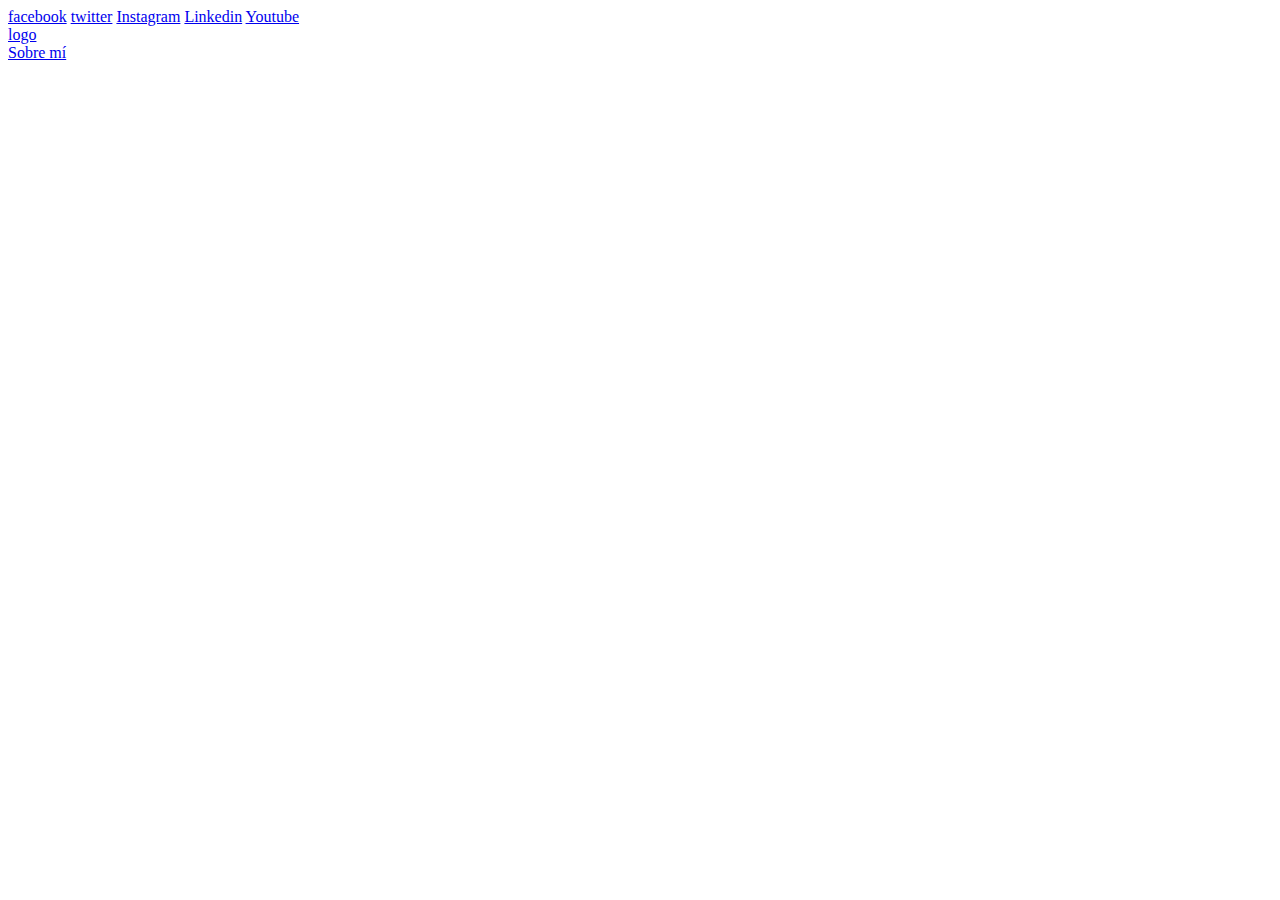
==== index.html @ 09391548 "Arquitectura del header en html" ====
<!DOCTYPE html>
<html lang="en">
<head>
    <meta charset="UTF-8">
    <meta http-equiv="X-UA-Compatible" content="IE=edge">
    <meta name="viewport" content="width=device-width, initial-scale=1.0">
    <title>Mi Blog</title>
    <link rel="stylesheet" href="./css/main.css">
</head>
<body>
    <header>
        <section>
            <div>
                <a href="/">facebook</a>
                <a href="/">twitter</a>
                <a href="/">Instagram</a>
                <a href="/">Linkedin</a>
                <a href="/">Youtube</a>
            </div>
        </section>
    </header>
    <nav>
        <section>
            <a href="/">logo</a>
        </section>
        <section>
            <a href="perfil.html">Sobre mí</a>
        
        </section>
    </nav>
</body>
</html>
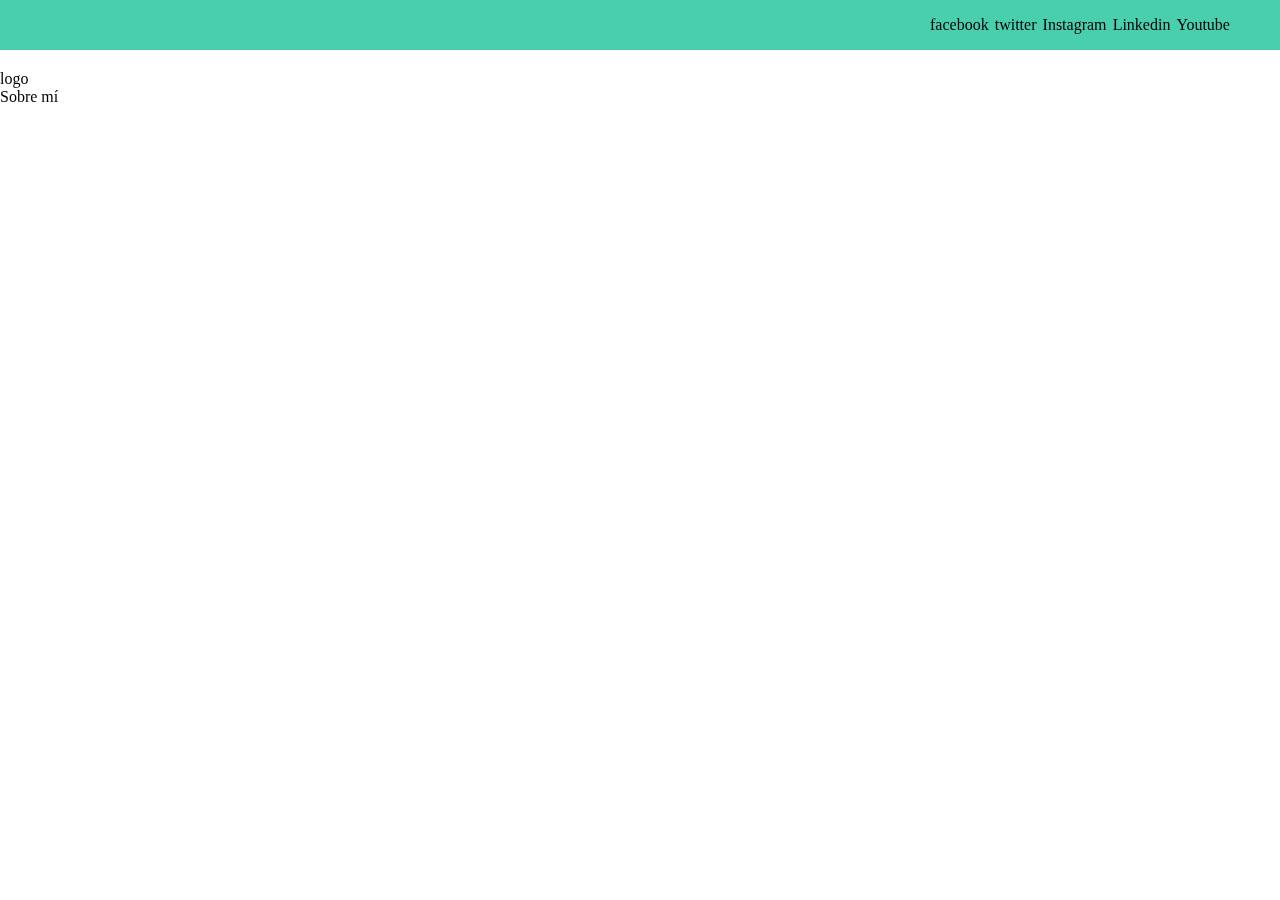
==== commit d767a4b4: "estilizando el Header" ====
--- a/index.html
+++ b/index.html
@@ -9,8 +9,8 @@
 </head>
 <body>
     <header>
-        <section>
-            <div>
+        <section class="header-icons-container">
+            <div class="icons">
                 <a href="/">facebook</a>
                 <a href="/">twitter</a>
                 <a href="/">Instagram</a>
@@ -18,15 +18,14 @@
                 <a href="/">Youtube</a>
             </div>
         </section>
+        <nav>
+            <section class="nav-logo-container">
+                <a href="/">logo</a>
+            </section>
+            <section class="profile-link">
+                <a href="perfil.html">Sobre mí</a>
+            </section>
+        </nav>
     </header>
-    <nav>
-        <section>
-            <a href="/">logo</a>
-        </section>
-        <section>
-            <a href="perfil.html">Sobre mí</a>
-        
-        </section>
-    </nav>
 </body>
 </html>--- a/css/main.css
+++ b/css/main.css
@@ -0,0 +1,40 @@
+body    {
+    margin: 0;
+    padding: 0;
+    position: fixed;
+    top: 0;
+    bottom: 0;
+    left: 0;
+    right: 0;
+}
+
+a {
+    text-decoration: none;
+    display: inline;
+    color: black;
+}
+
+header {
+    width: 100%;
+    height: 140px;
+    display: grid;
+    grid-template-rows: 1fr 1fr;
+}
+
+header .header-icons-container {
+    width: 100%;
+    height: 50px;
+    display: grid;
+    background-color: #49cfad;
+
+}    
+header .header-icons-container .icons {
+    width: 300px;
+    height: auto;
+    display: flex;
+    justify-items: flex-end;
+    align-items: center;
+    justify-content: space-between;
+    justify-self: end;
+    margin-right: 50px;
+}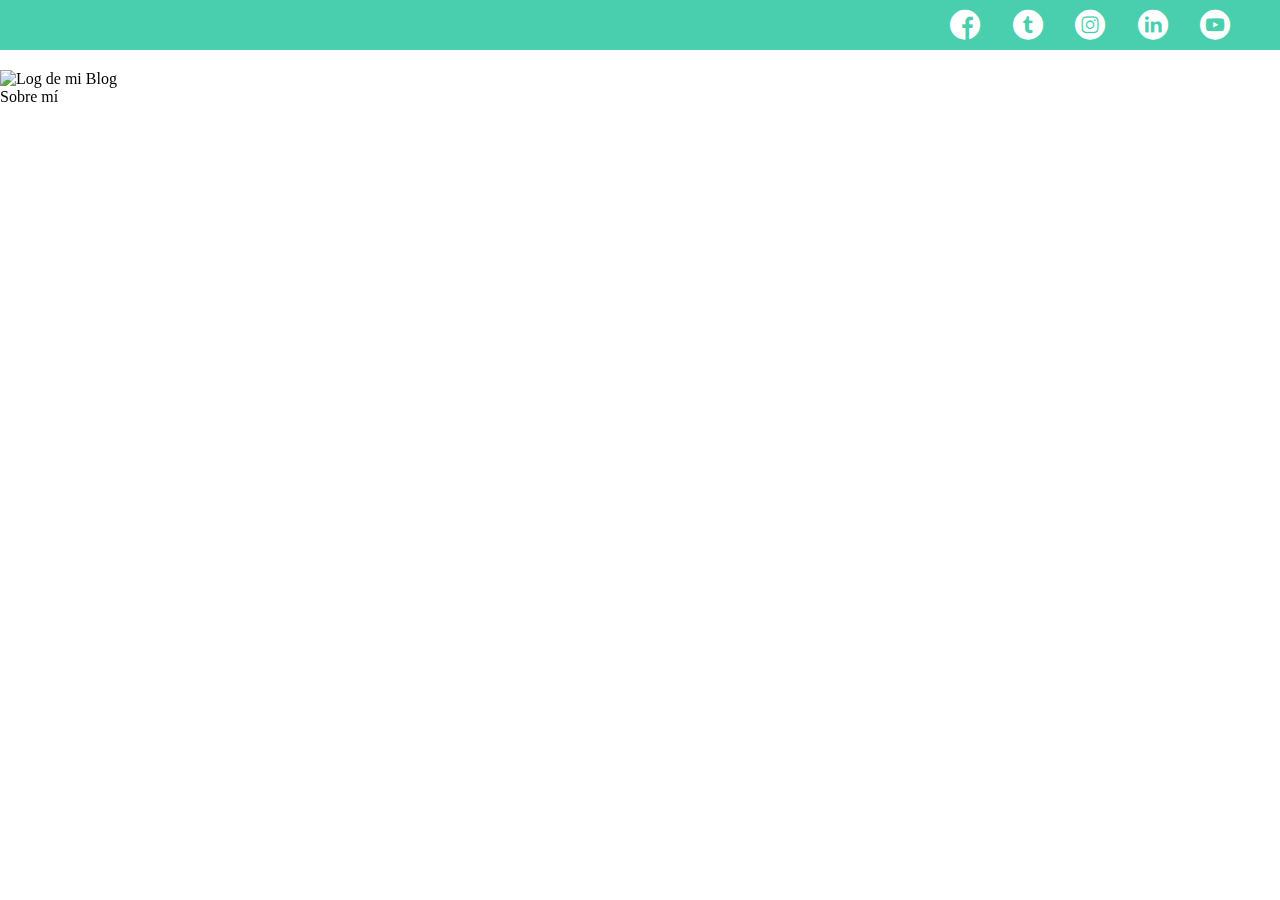
==== commit 19666343: "se agregan inconos" ====
--- a/index.html
+++ b/index.html
@@ -6,21 +6,22 @@
     <meta name="viewport" content="width=device-width, initial-scale=1.0">
     <title>Mi Blog</title>
     <link rel="stylesheet" href="./css/main.css">
+    <link rel="stylesheet" href="css/font/flaticon.css">
 </head>
 <body>
     <header>
         <section class="header-icons-container">
             <div class="icons">
-                <a href="/">facebook</a>
-                <a href="/">twitter</a>
-                <a href="/">Instagram</a>
-                <a href="/">Linkedin</a>
-                <a href="/">Youtube</a>
+                <a href="/"><span class="flaticon-001-facebook"></span></a>
+                <a href="/"><span class="flaticon-002-twitter"></span></a>
+                <a href="/"><span class="flaticon-011-instagram"></span></a>
+                <a href="/"><span class="flaticon-010-linkedin"></span></a>
+                <a href="/"><span class="flaticon-008-youtube"></span></a>
             </div>
         </section>
         <nav>
             <section class="nav-logo-container">
-                <a href="/">logo</a>
+                <a href="/"><img src="" alt="Log de mi Blog"></a>
             </section>
             <section class="profile-link">
                 <a href="perfil.html">Sobre mí</a>
--- a/css/main.css
+++ b/css/main.css
@@ -37,4 +37,7 @@
     justify-content: space-between;
     justify-self: end;
     margin-right: 50px;
+}
+header .icons span {
+    color: white;
 }--- a/css/font/flaticon.css
+++ b/css/font/flaticon.css
@@ -0,0 +1,46 @@
+	/*
+  	Flaticon icon font: Flaticon
+  	Creation date: 20/12/2018 09:27
+  	*/
+
+@font-face {
+  font-family: "Flaticon";
+  src: url("./Flaticon.eot");
+  src: url("./Flaticon.eot?#iefix") format("embedded-opentype"),
+       url("./Flaticon.woff") format("woff"),
+       url("./Flaticon.ttf") format("truetype"),
+       url("./Flaticon.svg#Flaticon") format("svg");
+  font-weight: normal;
+  font-style: normal;
+}
+
+@media screen and (-webkit-min-device-pixel-ratio:0) {
+  @font-face {
+    font-family: "Flaticon";
+    src: url("./Flaticon.svg#Flaticon") format("svg");
+  }
+}
+
+[class^="flaticon-"]:before, [class*=" flaticon-"]:before,
+[class^="flaticon-"]:after, [class*=" flaticon-"]:after {   
+  font-family: Flaticon;
+        font-size: 30px;
+font-style: normal;
+margin-left: 20px;
+}
+
+.flaticon-001-facebook:before { content: "\f100"; }
+.flaticon-002-twitter:before { content: "\f101"; }
+.flaticon-003-whatsapp:before { content: "\f102"; }
+.flaticon-004-groupme:before { content: "\f103"; }
+.flaticon-005-kik:before { content: "\f104"; }
+.flaticon-006-skype:before { content: "\f105"; }
+.flaticon-007-periscope:before { content: "\f106"; }
+.flaticon-008-youtube:before { content: "\f107"; }
+.flaticon-009-itunes:before { content: "\f108"; }
+.flaticon-010-linkedin:before { content: "\f109"; }
+.flaticon-011-instagram:before { content: "\f10a"; }
+.flaticon-012-messenger:before { content: "\f10b"; }
+.flaticon-013-twitter-1:before { content: "\f10c"; }
+.flaticon-014-snapchat:before { content: "\f10d"; }
+.flaticon-015-reddit:before { content: "\f10e"; }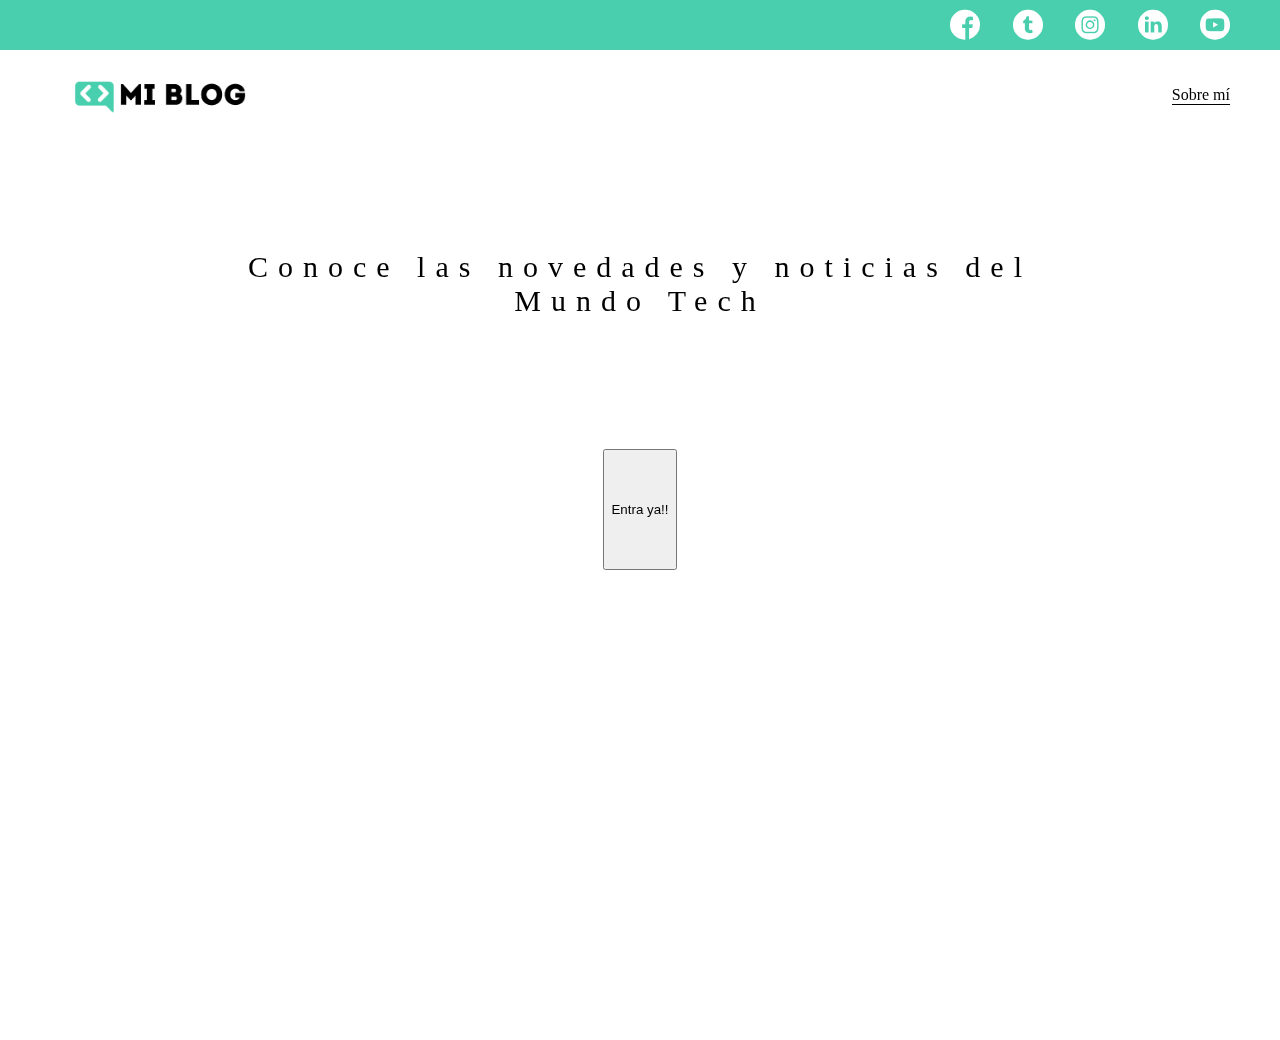
==== commit e6d43387: "Se estructura Main con grid" ====
--- a/index.html
+++ b/index.html
@@ -21,12 +21,20 @@
         </section>
         <nav>
             <section class="nav-logo-container">
-                <a href="/"><img src="" alt="Log de mi Blog"></a>
+                <a href="/"><img src="/assets/img/Logo-negro.png" alt="Log de mi Blog"></a>
             </section>
             <section class="profile-link">
                 <a href="perfil.html">Sobre mí</a>
             </section>
         </nav>
     </header>
+    <main class="home-main">
+        <section>
+            <p class="home-main-tex">Conoce las novedades y noticias del Mundo Tech</p>
+            <button class="home-main-button">
+                <a href="blogs.html">Entra ya!!</a>
+            </button>
+        </section>
+    </main>
 </body>
 </html>--- a/css/main.css
+++ b/css/main.css
@@ -40,4 +40,47 @@
 }
 header .icons span {
     color: white;
+}
+nav {
+    display: grid;
+    grid-template-columns: 1fr 1fr;
+    height: 90px;
+}
+nav .nav-logo-container {
+    margin-left: 50px;
+}
+nav .nav-logo-container img {
+    width: 220px;
+    margin-top: 10px;
+}
+nav .profile-link {
+    display: flex;
+    align-items: center;
+    justify-content: flex-end;
+    margin-right: 50px;
+}
+nav .profile-link a {
+    color: black;
+    border-bottom: 1px solid black;
+}
+
+.home-main {
+    display: grid;
+    grid-template-columns: 1fr 4fr 1fr;
+    height: 100%;
+
+}
+.home-main section {
+    display: grid;
+    grid-column: 2;
+    justify-items: center;
+    height: 350px;
+    margin-top: 80px;
+}
+.home-main-tex {
+    font-size: 30px;
+    font-weight: 700px;
+    letter-spacing: 10px;
+    color: black;
+    text-align: center;
 }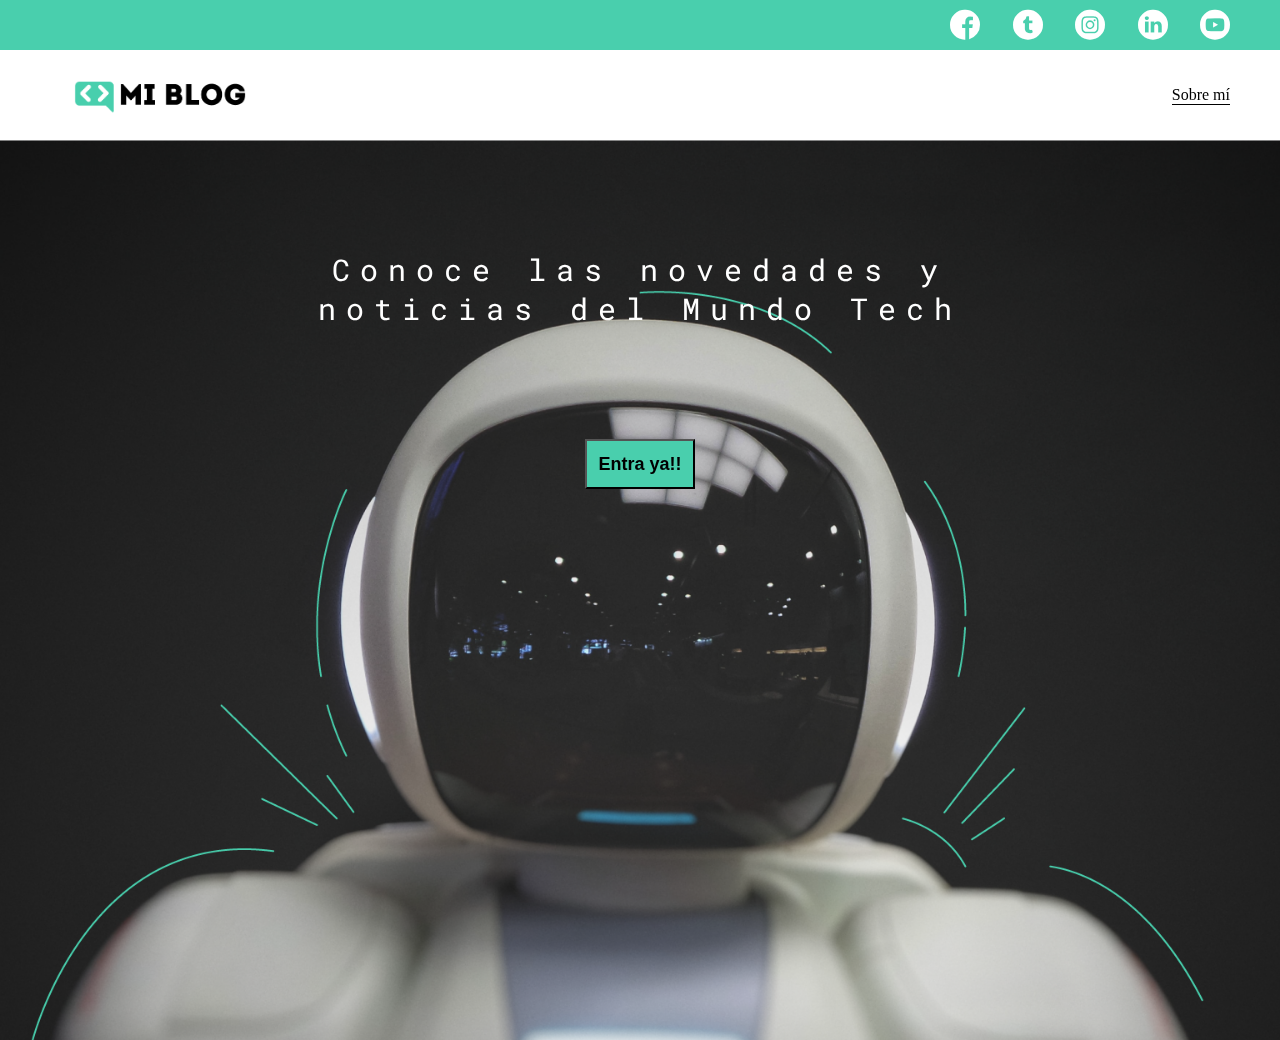
==== commit b7933c1b: "se agraga img blogs-news-container" ====
--- a/index.html
+++ b/index.html
@@ -8,7 +8,7 @@
     <link rel="stylesheet" href="./css/main.css">
     <link rel="stylesheet" href="css/font/flaticon.css">
 </head>
-<body>
+<body class="home-body">
     <header>
         <section class="header-icons-container">
             <div class="icons">
--- a/css/main.css
+++ b/css/main.css
@@ -1,6 +1,11 @@
-body    {
+@import url('https://fonts.googleapis.com/css2?family=DM+Sans:wght@400;500;700&family=Inter:wght@300;500&family=Roboto+Mono:wght@400;500;700&family=Roboto+Slab:wght@400;700&family=Roboto:wght@400;500;700;900&display=swap');
+
+body {
+    font-family: 'Roboto Mono, monospace';
     margin: 0;
     padding: 0;
+}
+.home-body {
     position: fixed;
     top: 0;
     bottom: 0;
@@ -68,6 +73,10 @@
     display: grid;
     grid-template-columns: 1fr 4fr 1fr;
     height: 100%;
+    background-image: url('../assets/img/Cover.png');
+    background-position: center;
+    background-repeat: no-repeat;
+    background-size: cover;
 
 }
 .home-main section {
@@ -78,9 +87,55 @@
     margin-top: 80px;
 }
 .home-main-tex {
+    font-family: 'Roboto Mono', monospace;
     font-size: 30px;
     font-weight: 700px;
     letter-spacing: 10px;
     color: black;
     text-align: center;
+    color: white;
+}
+.home-main-button {
+    width: 110px;
+    height: 50PX;
+    background: #49cfad;
+    display: grid;
+    align-items: center;
+}
+.home-main-button a {
+    font-weight: 700;
+    font-size: 18px;
+
+}
+.blogs-main {
+    display: grid;
+}
+.blogs-news-container {
+    background-color: #e6e9ed;
+    padding: 0 50px 40px;
+}
+.blogs-main-new {
+    display: grid;
+    grid-template-columns: 2fr 1fr;
+    grid-template-rows: 2fr;
+}
+.blogs-news-img-container {
+    grid-column: 1;
+}
+.blogs-news-img-container img {
+    width: 85%;
+}
+.blogs-news-info-container {
+    grid-column: 2;
+}
+.blogs-news-info-container p {
+    margin-bottom: 35px;
+}
+.blogs-post-container {
+    padding: 0 50px 40px;
+}
+.blogs-post-container h3 {
+    border-bottom: 1px solid #dee2e7;
+    padding-bottom: 20px;
+    text-align: center;
 }